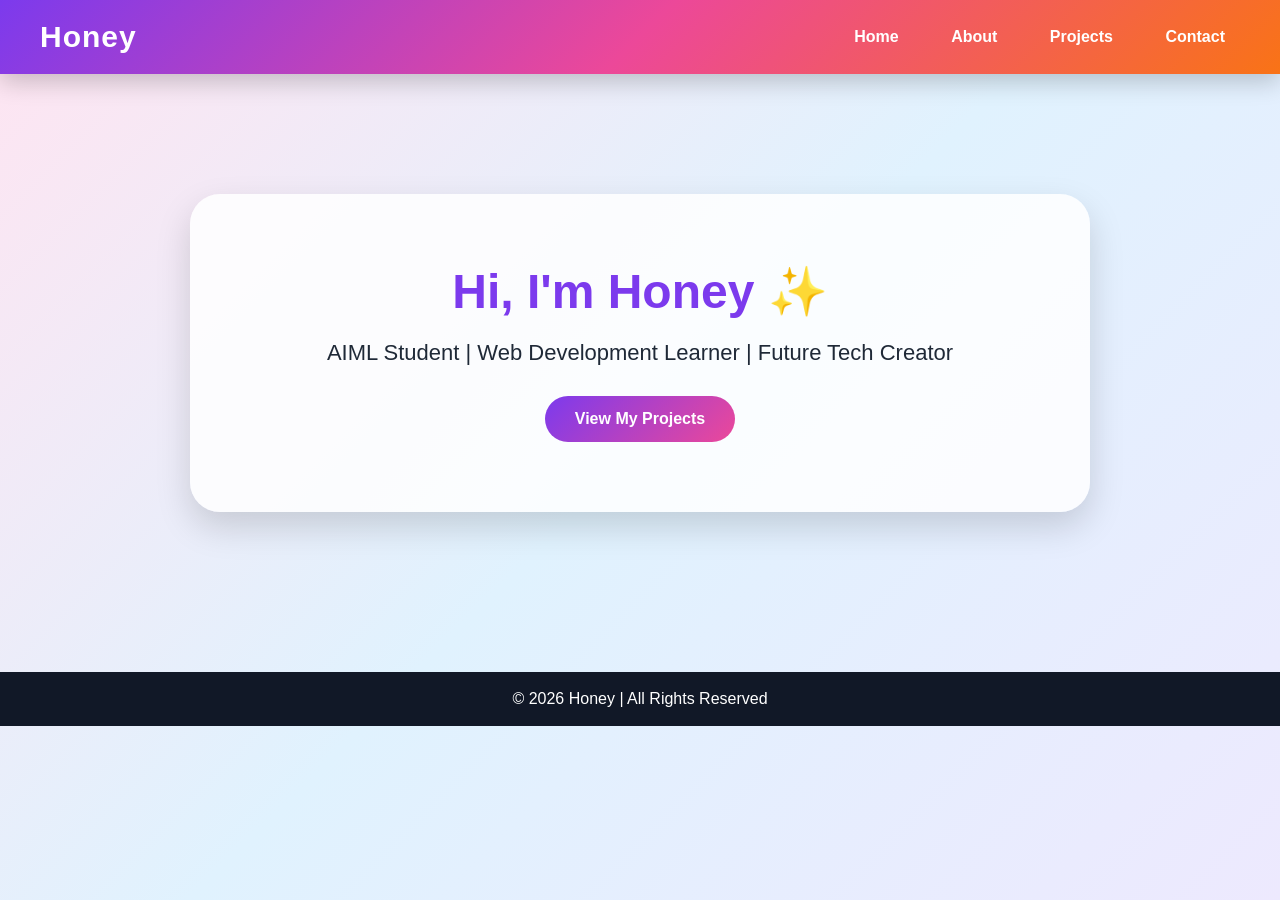
==== index.html @ 7450c9a0 "Add files via upload" ====
<!DOCTYPE html>
<html lang="en">
<head>
    <meta charset="UTF-8">
    <meta name="description" content="Honey's personal portfolio website">
    <meta name="keywords" content="Honey, AIML, Web Development, Portfolio">
    <meta name="viewport" content="width=device-width, initial-scale=1.0">
    <title>Honey | Portfolio</title>
    <link rel="stylesheet" href="style.css">
</head>
<body>

<header>
    <nav aria-label="Main Navigation">
        <h1>Honey</h1>
        <div>
            <a href="index.html">Home</a>
            <a href="about.html">About</a>
            <a href="projects.html">Projects</a>
            <a href="contact.html">Contact</a>
        </div>
    </nav>
</header>

<main>
    <section class="hero">
        <h2>Hi, I'm Honey ✨</h2>
        <p>AIML Student | Web Development Learner | Future Tech Creator</p>
        <a class="btn" href="projects.html">View My Projects</a>
    </section>
</main>

<footer>
    <p>© 2026 Honey | All Rights Reserved</p>
</footer>

</body>
</html>
---- style.css ----
* {
    margin: 0;
    padding: 0;
    box-sizing: border-box;
}

body {
    font-family: Arial, sans-serif;
    background: linear-gradient(135deg, #ffe4f1, #e0f2fe, #ede9fe);
    color: #1f2937;
    min-height: 100vh;
}

header {
    background: linear-gradient(135deg, #7c3aed, #ec4899, #f97316);
    padding: 20px 40px;
    box-shadow: 0 8px 25px rgba(0,0,0,0.2);
}

nav {
    display: flex;
    justify-content: space-between;
    align-items: center;
}

nav h1 {
    color: white;
    font-size: 30px;
    letter-spacing: 1px;
}

nav a {
    color: white;
    text-decoration: none;
    margin-left: 18px;
    font-weight: bold;
    padding: 8px 15px;
    border-radius: 25px;
    transition: 0.3s;
}

nav a:hover {
    background: white;
    color: #ec4899;
}

main {
    padding: 50px 20px;
}

.hero {
    max-width: 900px;
    margin: 70px auto;
    text-align: center;
    background: rgba(255,255,255,0.85);
    padding: 70px 30px;
    border-radius: 30px;
    box-shadow: 0 15px 35px rgba(0,0,0,0.15);
}

.hero h2 {
    font-size: 48px;
    color: #7c3aed;
    margin-bottom: 20px;
}

.hero p {
    font-size: 22px;
    margin-bottom: 30px;
}

.btn, button {
    display: inline-block;
    background: linear-gradient(135deg, #7c3aed, #ec4899);
    color: white;
    padding: 14px 30px;
    border-radius: 30px;
    text-decoration: none;
    border: none;
    font-size: 16px;
    font-weight: bold;
    cursor: pointer;
    transition: 0.3s;
}

.btn:hover, button:hover {
    transform: scale(1.07);
    box-shadow: 0 10px 20px rgba(236,72,153,0.4);
}

.card {
    max-width: 900px;
    margin: 30px auto;
    background: rgba(255,255,255,0.9);
    padding: 35px;
    border-radius: 25px;
    box-shadow: 0 12px 30px rgba(0,0,0,0.12);
}

.card h2 {
    color: #7c3aed;
    font-size: 32px;
    margin-bottom: 20px;
}

.card p {
    font-size: 18px;
    line-height: 1.8;
}

.skills {
    display: flex;
    flex-wrap: wrap;
    gap: 15px;
}

.skills span {
    background: linear-gradient(135deg, #ec4899, #7c3aed);
    color: white;
    padding: 12px 20px;
    border-radius: 25px;
    font-weight: bold;
}

.project {
    background: #fdf2f8;
    padding: 20px;
    margin: 20px 0;
    border-left: 6px solid #ec4899;
    border-radius: 15px;
}

.project h3 {
    color: #db2777;
    margin-bottom: 10px;
}

form {
    display: flex;
    flex-direction: column;
}

label {
    margin-top: 15px;
    font-weight: bold;
    color: #7c3aed;
}

input, textarea {
    padding: 14px;
    margin-top: 7px;
    border: 2px solid #ddd;
    border-radius: 12px;
    font-size: 16px;
}

textarea {
    height: 130px;
}

input:focus, textarea:focus {
    outline: none;
    border-color: #ec4899;
    box-shadow: 0 0 10px rgba(236,72,153,0.3);
}

button {
    margin-top: 20px;
    width: 180px;
}

footer {
    text-align: center;
    background: #111827;
    color: white;
    padding: 18px;
    margin-top: 40px;
}

@media (max-width: 700px) {
    nav {
        flex-direction: column;
        gap: 15px;
    }

    nav a {
        display: inline-block;
        margin: 5px;
    }

    .hero h2 {
        font-size: 36px;
    }
}
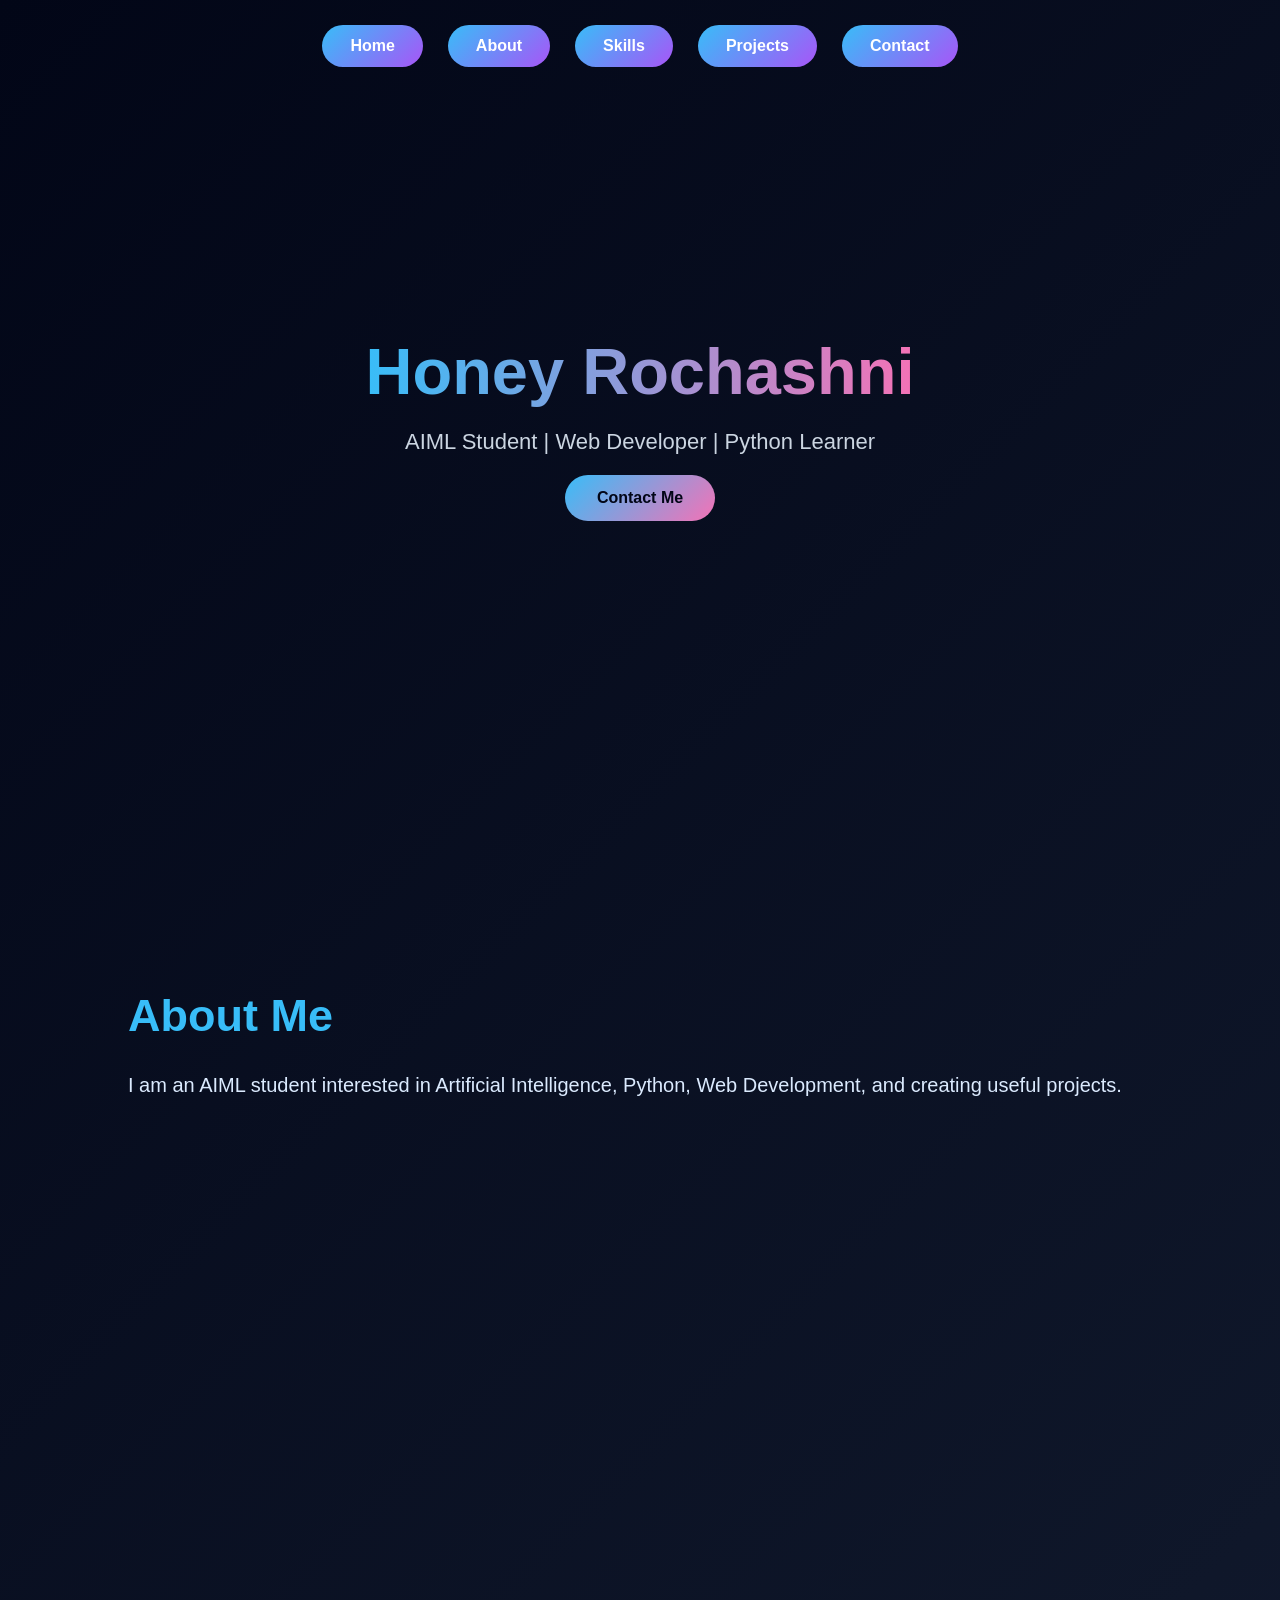
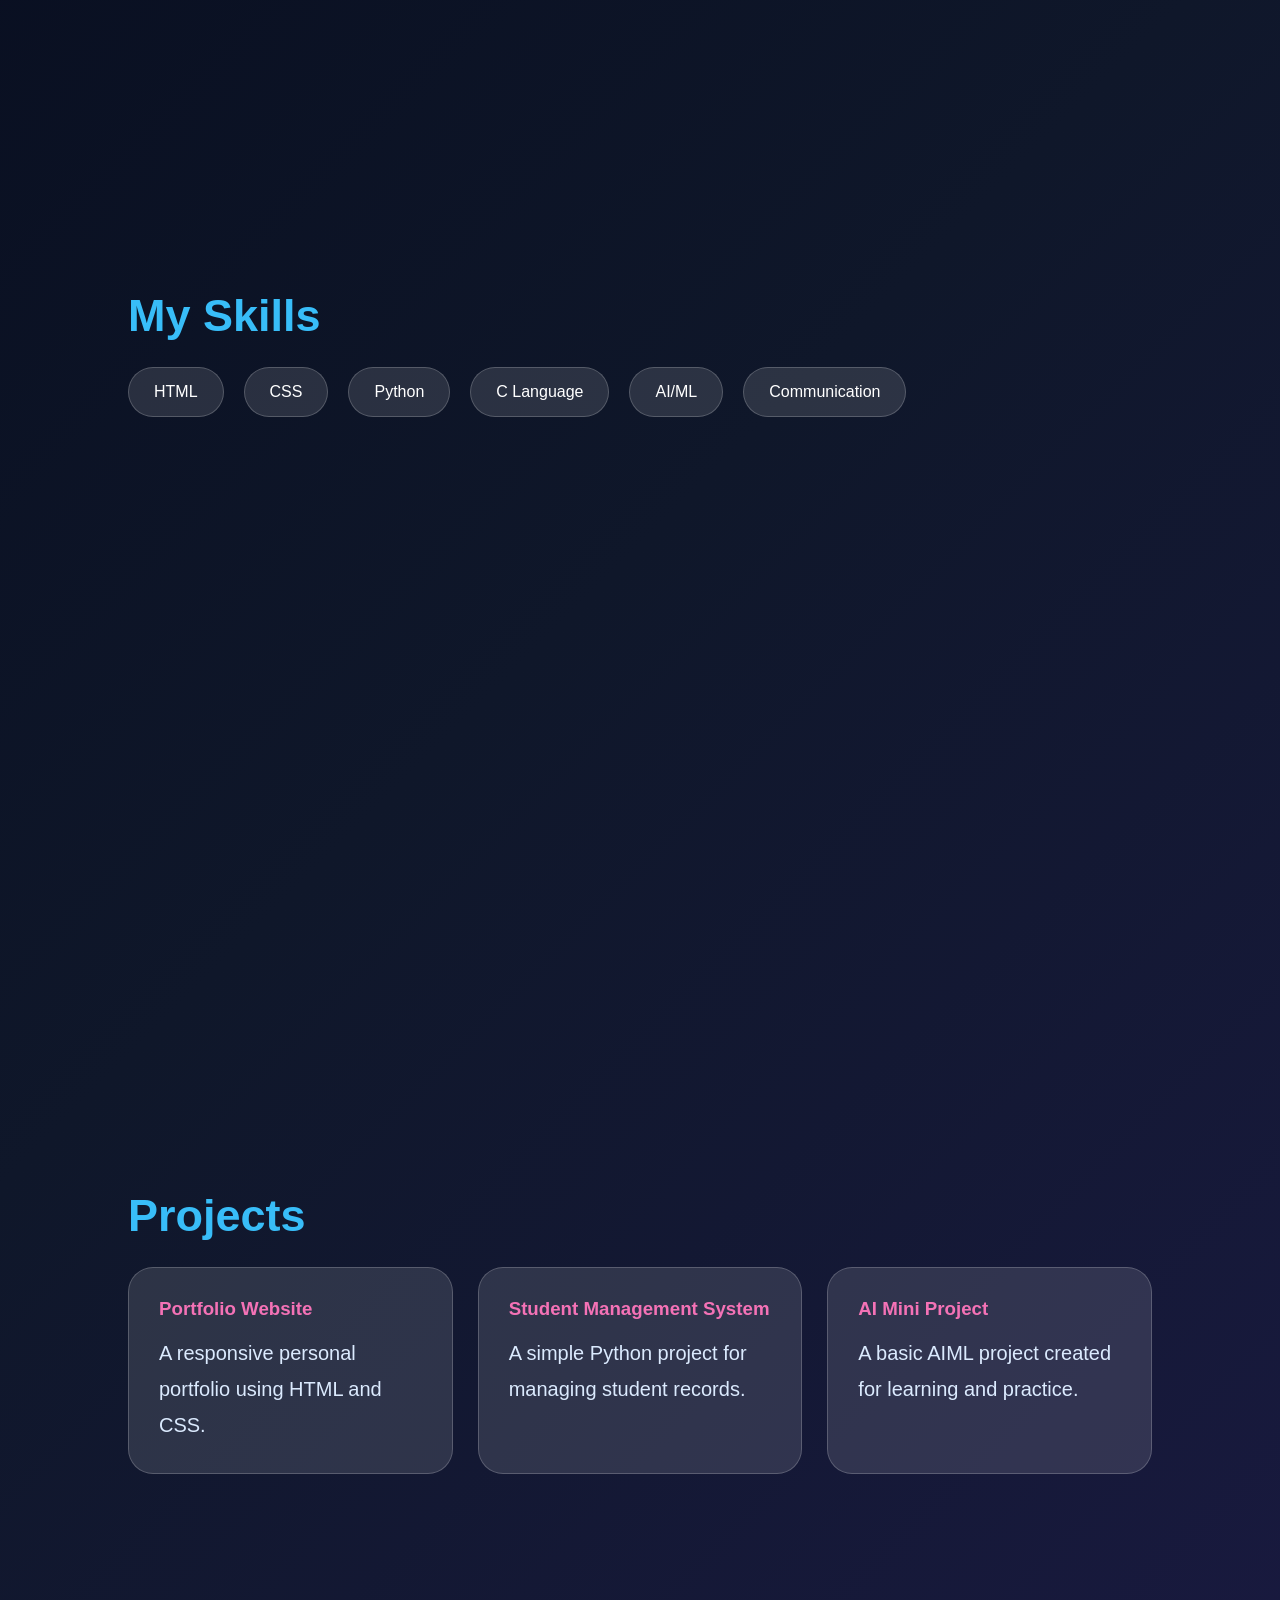
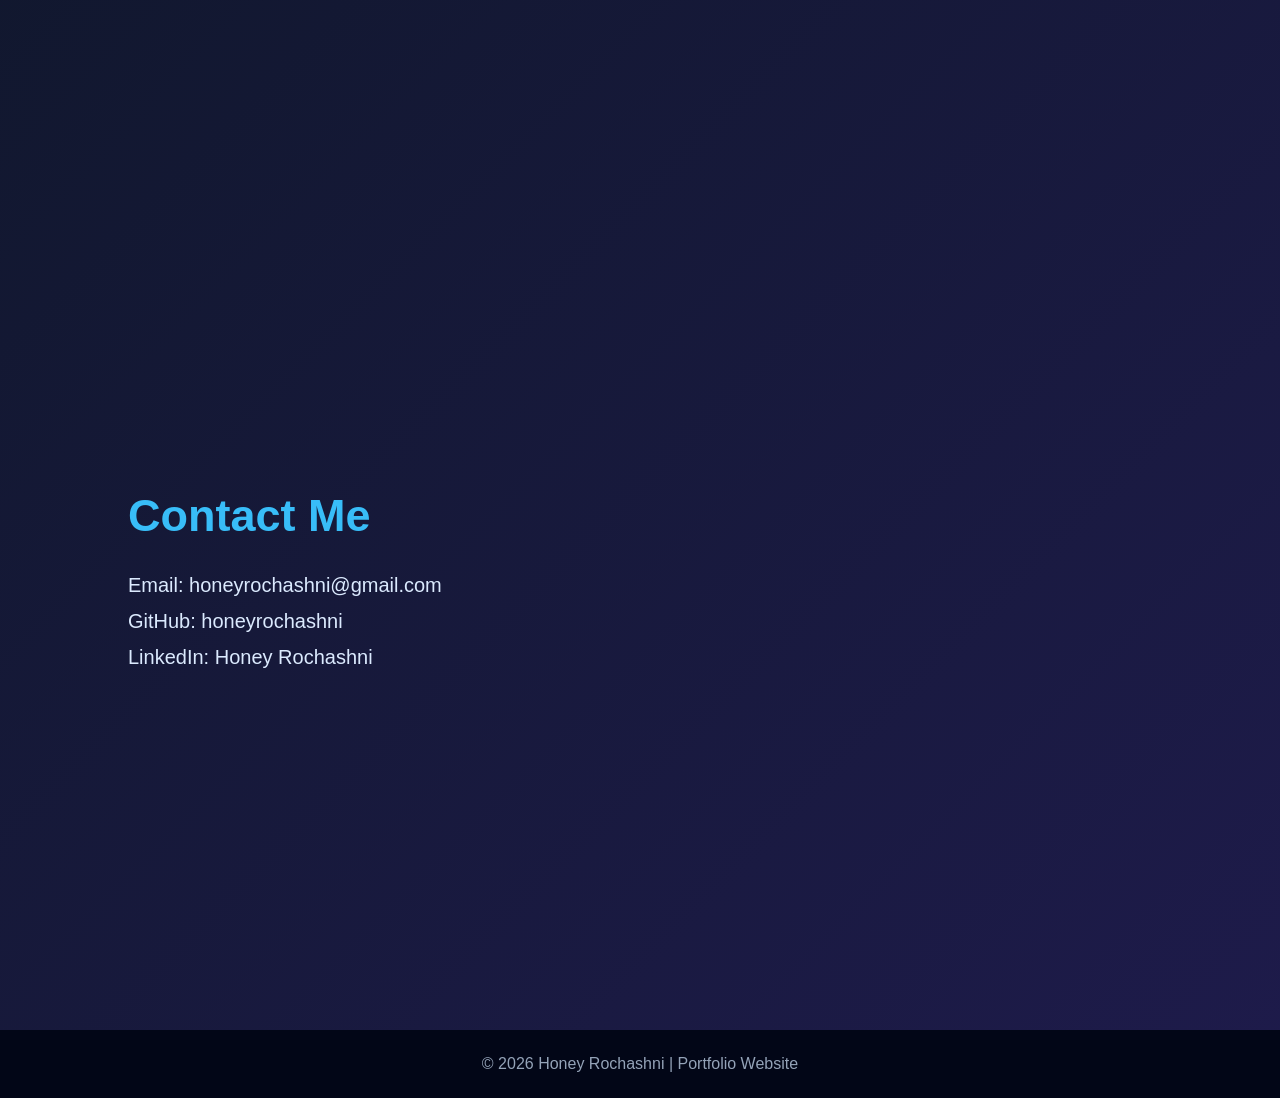
==== commit 8ec225b4: "Completed Task 2 - Responsive Portfolio" ====
--- a/index.html
+++ b/index.html
@@ -1,37 +1,77 @@
 <!DOCTYPE html>
-<html lang="en">
+<html>
 <head>
-    <meta charset="UTF-8">
-    <meta name="description" content="Honey's personal portfolio website">
-    <meta name="keywords" content="Honey, AIML, Web Development, Portfolio">
-    <meta name="viewport" content="width=device-width, initial-scale=1.0">
-    <title>Honey | Portfolio</title>
-    <link rel="stylesheet" href="style.css">
+  <title>Honey Portfolio</title>
+  <link rel="stylesheet" href="style.css">
 </head>
 <body>
 
-<header>
-    <nav aria-label="Main Navigation">
-        <h1>Honey</h1>
-        <div>
-            <a href="index.html">Home</a>
-            <a href="about.html">About</a>
-            <a href="projects.html">Projects</a>
-            <a href="contact.html">Contact</a>
-        </div>
-    </nav>
+<header id="home">
+  <nav>
+    <a href="#home">Home</a>
+    <a href="#about">About</a>
+    <a href="#skills">Skills</a>
+    <a href="#projects">Projects</a>
+    <a href="#contact">Contact</a>
+  </nav>
+
+  <div class="hero">
+    <h1>Honey Rochashni</h1>
+    <p>AIML Student | Web Developer | Python Learner</p>
+    <a href="#contact" class="btn">Contact Me</a>
+  </div>
 </header>
 
-<main>
-    <section class="hero">
-        <h2>Hi, I'm Honey ✨</h2>
-        <p>AIML Student | Web Development Learner | Future Tech Creator</p>
-        <a class="btn" href="projects.html">View My Projects</a>
-    </section>
-</main>
+<section id="about">
+  <h2>About Me</h2>
+  <p>
+    I am an AIML student interested in Artificial Intelligence, Python,
+    Web Development, and creating useful projects.
+  </p>
+</section>
+
+<section id="skills">
+  <h2>My Skills</h2>
+  <div class="skills-box">
+    <span>HTML</span>
+    <span>CSS</span>
+    <span>Python</span>
+    <span>C Language</span>
+    <span>AI/ML</span>
+    <span>Communication</span>
+  </div>
+</section>
+
+<section id="projects">
+  <h2>Projects</h2>
+
+  <div class="projects-box">
+    <div class="card">
+      <h3>Portfolio Website</h3>
+      <p>A responsive personal portfolio using HTML and CSS.</p>
+    </div>
+
+    <div class="card">
+      <h3>Student Management System</h3>
+      <p>A simple Python project for managing student records.</p>
+    </div>
+
+    <div class="card">
+      <h3>AI Mini Project</h3>
+      <p>A basic AIML project created for learning and practice.</p>
+    </div>
+  </div>
+</section>
+
+<section id="contact">
+  <h2>Contact Me</h2>
+  <p>Email: honeyrochashni@gmail.com</p>
+  <p>GitHub: honeyrochashni</p>
+  <p>LinkedIn: Honey Rochashni</p>
+</section>
 
 <footer>
-    <p>© 2026 Honey | All Rights Reserved</p>
+  <p>© 2026 Honey Rochashni | Portfolio Website</p>
 </footer>
 
 </body>
--- a/style.css
+++ b/style.css
@@ -1,194 +1,197 @@
 * {
-    margin: 0;
-    padding: 0;
-    box-sizing: border-box;
+  margin: 0;
+  padding: 0;
+  box-sizing: border-box;
+  font-family: Arial, sans-serif;
+}
+
+html {
+  scroll-behavior: smooth;
 }
 
 body {
-    font-family: Arial, sans-serif;
-    background: linear-gradient(135deg, #ffe4f1, #e0f2fe, #ede9fe);
-    color: #1f2937;
-    min-height: 100vh;
+  background: linear-gradient(135deg, #020617, #0f172a, #1e1b4b);
+  color: white;
 }
 
+/* HEADER */
+
 header {
-    background: linear-gradient(135deg, #7c3aed, #ec4899, #f97316);
-    padding: 20px 40px;
-    box-shadow: 0 8px 25px rgba(0,0,0,0.2);
+  min-height: 100vh;
+  padding: 25px 8%;
 }
 
 nav {
-    display: flex;
-    justify-content: space-between;
-    align-items: center;
-}
-
-nav h1 {
-    color: white;
-    font-size: 30px;
-    letter-spacing: 1px;
+  display: flex;
+  justify-content: center;
+  gap: 25px;
+  flex-wrap: wrap;
 }
 
 nav a {
-    color: white;
-    text-decoration: none;
-    margin-left: 18px;
-    font-weight: bold;
-    padding: 8px 15px;
-    border-radius: 25px;
-    transition: 0.3s;
+  text-decoration: none;
+  color: white;
+  background: linear-gradient(135deg, #38bdf8, #a855f7);
+  padding: 12px 28px;
+  border-radius: 30px;
+  font-weight: bold;
+  transition: 0.3s;
 }
 
 nav a:hover {
-    background: white;
-    color: #ec4899;
-}
-
-main {
-    padding: 50px 20px;
+  transform: translateY(-6px);
+  box-shadow: 0 0 25px #38bdf8;
 }
 
 .hero {
-    max-width: 900px;
-    margin: 70px auto;
-    text-align: center;
-    background: rgba(255,255,255,0.85);
-    padding: 70px 30px;
-    border-radius: 30px;
-    box-shadow: 0 15px 35px rgba(0,0,0,0.15);
+  height: 80vh;
+  display: flex;
+  flex-direction: column;
+  justify-content: center;
+  align-items: center;
+  text-align: center;
 }
 
-.hero h2 {
-    font-size: 48px;
-    color: #7c3aed;
-    margin-bottom: 20px;
+.hero h1 {
+  font-size: 65px;
+  background: linear-gradient(90deg, #38bdf8, #f472b6);
+  -webkit-background-clip: text;
+  color: transparent;
 }
 
 .hero p {
-    font-size: 22px;
-    margin-bottom: 30px;
+  font-size: 22px;
+  margin: 20px 0;
+  color: #cbd5e1;
 }
 
-.btn, button {
-    display: inline-block;
-    background: linear-gradient(135deg, #7c3aed, #ec4899);
-    color: white;
-    padding: 14px 30px;
-    border-radius: 30px;
-    text-decoration: none;
-    border: none;
-    font-size: 16px;
-    font-weight: bold;
-    cursor: pointer;
-    transition: 0.3s;
+.btn {
+  text-decoration: none;
+  color: #020617;
+  background: linear-gradient(135deg, #38bdf8, #f472b6);
+  padding: 14px 32px;
+  border-radius: 30px;
+  font-weight: bold;
 }
 
-.btn:hover, button:hover {
-    transform: scale(1.07);
-    box-shadow: 0 10px 20px rgba(236,72,153,0.4);
+/* SECTIONS */
+
+section {
+  min-height: 100vh;
+  padding: 90px 10%;
+}
+
+section h2 {
+  font-size: 45px;
+  margin-bottom: 25px;
+  color: #38bdf8;
+}
+
+section p {
+  font-size: 20px;
+  line-height: 1.8;
+  color: #dbeafe;
+}
+
+/* SKILLS */
+
+.skills-box {
+  display: flex;
+  gap: 20px;
+  flex-wrap: wrap;
+}
+
+.skills-box span {
+  background: rgba(255, 255, 255, 0.12);
+  padding: 15px 25px;
+  border-radius: 30px;
+  border: 1px solid rgba(255,255,255,0.2);
+  transition: 0.3s;
+}
+
+.skills-box span:hover {
+  background: #38bdf8;
+  color: #020617;
+  transform: scale(1.08);
+}
+
+/* PROJECTS GRID */
+
+.projects-box {
+  display: grid;
+  grid-template-columns: repeat(3, 1fr);
+  gap: 25px;
 }
 
 .card {
-    max-width: 900px;
-    margin: 30px auto;
-    background: rgba(255,255,255,0.9);
-    padding: 35px;
-    border-radius: 25px;
-    box-shadow: 0 12px 30px rgba(0,0,0,0.12);
+  background: rgba(255, 255, 255, 0.12);
+  padding: 30px;
+  border-radius: 25px;
+  border: 1px solid rgba(255,255,255,0.2);
+  transition: 0.3s;
 }
 
-.card h2 {
-    color: #7c3aed;
-    font-size: 32px;
-    margin-bottom: 20px;
+.card:hover {
+  transform: translateY(-10px);
+  box-shadow: 0 0 30px rgba(56,189,248,0.5);
 }
 
-.card p {
-    font-size: 18px;
-    line-height: 1.8;
+.card h3 {
+  color: #f472b6;
+  margin-bottom: 15px;
 }
 
-.skills {
-    display: flex;
-    flex-wrap: wrap;
-    gap: 15px;
+/* CONTACT */
+
+#contact {
+  min-height: 70vh;
 }
 
-.skills span {
-    background: linear-gradient(135deg, #ec4899, #7c3aed);
-    color: white;
-    padding: 12px 20px;
-    border-radius: 25px;
-    font-weight: bold;
+/* FOOTER */
+
+footer {
+  text-align: center;
+  padding: 25px;
+  background: #020617;
+  color: #94a3b8;
 }
 
-.project {
-    background: #fdf2f8;
-    padding: 20px;
-    margin: 20px 0;
-    border-left: 6px solid #ec4899;
-    border-radius: 15px;
+/* RESPONSIVE */
+
+@media (max-width: 900px) {
+  .projects-box {
+    grid-template-columns: 1fr 1fr;
+  }
+
+  .hero h1 {
+    font-size: 45px;
+  }
 }
 
-.project h3 {
-    color: #db2777;
-    margin-bottom: 10px;
-}
+@media (max-width: 600px) {
+  nav {
+    flex-direction: column;
+    align-items: center;
+  }
 
-form {
-    display: flex;
-    flex-direction: column;
-}
+  nav a {
+    width: 200px;
+    text-align: center;
+  }
 
-label {
-    margin-top: 15px;
-    font-weight: bold;
-    color: #7c3aed;
-}
+  .projects-box {
+    grid-template-columns: 1fr;
+  }
 
-input, textarea {
-    padding: 14px;
-    margin-top: 7px;
-    border: 2px solid #ddd;
-    border-radius: 12px;
-    font-size: 16px;
-}
+  .hero h1 {
+    font-size: 38px;
+  }
 
-textarea {
-    height: 130px;
-}
+  section h2 {
+    font-size: 34px;
+  }
 
-input:focus, textarea:focus {
-    outline: none;
-    border-color: #ec4899;
-    box-shadow: 0 0 10px rgba(236,72,153,0.3);
-}
-
-button {
-    margin-top: 20px;
-    width: 180px;
-}
-
-footer {
-    text-align: center;
-    background: #111827;
-    color: white;
-    padding: 18px;
-    margin-top: 40px;
-}
-
-@media (max-width: 700px) {
-    nav {
-        flex-direction: column;
-        gap: 15px;
-    }
-
-    nav a {
-        display: inline-block;
-        margin: 5px;
-    }
-
-    .hero h2 {
-        font-size: 36px;
-    }
+  section p {
+    font-size: 17px;
+  }
 }
